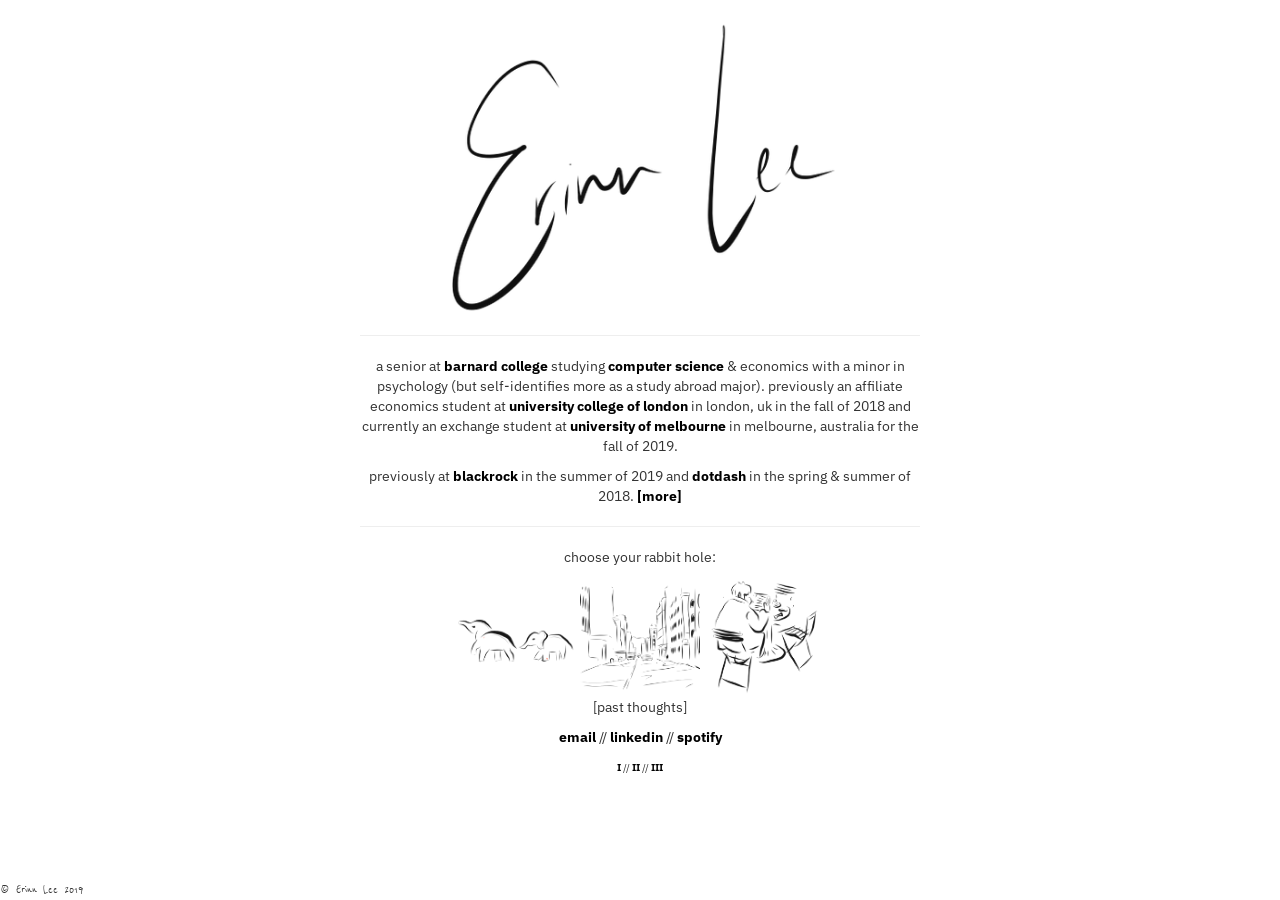
==== index.html @ 2d20b1ae "please work" ====
<!DOCTYPE html>
<html>
<head>
	<title> erinn lee </title>
	<meta name="author" content="Erinn Lee">
	<meta name="viewport" content="width=device-width, initial-scale=1.0">
	<link rel="stylesheet" href="https://maxcdn.bootstrapcdn.com/bootstrap/3.3.7/css/bootstrap.min.css">
	<script src="https://maxcdn.bootstrapcdn.com/bootstrap/3.3.7/js/bootstrap.min.js"></script>
	<meta charset="UTF-8">
	<link href="https://fonts.googleapis.com/css?family=IBM+Plex+Sans:100|Reenie+Beanie&display=swap" rel="stylesheet">
	<link rel="stylesheet" type="text/css" href="css/style.css">
	<link rel="icon" href="img/favicon.ico">
</head>

<body>
	<div class="container">
		<div class="header">
			<img src="img/name.PNG" alt="Erinn Lee" class="responsive">
		</div>
		<div class="main-content">
			<div id="intro-header">
				<h1> <hr> </h1>
			</div>
			<div id="intro-txt">
				<p> a senior at <a href="https://barnard.edu" target="_blank">barnard college</a> studying <a href="https://www.cs.columbia.edu/" target="_blank">computer science </a> & economics with a minor in psychology (but self-identifies more as a study abroad major). previously an affiliate economics student at <a href="https://www.ucl.ac.uk" target="_blank">university college of london </a> in london, uk in the fall of 2018 and currently an exchange student at <a href="https://www.unimelb.edu.au" target="_blank">university of melbourne </a> in melbourne, australia for the fall of 2019.</p>
	    		<p> previously at <a href="https://www.blackrock.com/" target="_blank">blackrock </a>in the summer of 2019 and <a href="https://www.dotdash.com" target="_blank">dotdash</a> in the spring & summer of 2018. 
	    		<a href="about.html">[more]</a> </p>
	    	</div>
				<hr>
			</div>
		<div id="tags">
			<p> choose your rabbit hole: </p>
			<a href="entries/youre-going-to-be-fine.html">
			<img src="img/youre-going-to-be-fine.PNG" style="width:120px;height:120px;"></a>

			<a href="entries/nycspring2019.html">
			<img src="img/nycspring2019.PNG" style="width:120px;height:120px;"></a>

			<!-- <a href="london.html"> 
			<img src="img/london.PNG" style="width:120px;height:120px;"></a>-->

			<!-- <a href="reads.html"> -->
			<img src="img/read.PNG" style="width:120px;height:120px;"></a>
			<p> [past thoughts] </p>
			<div class="social">
				<a href="mailto:erinnlee16@gmail.com">email</a> //
				<a href="https://www.linkedin.com/in/erinn629">linkedin</a> //
				<a href="https://open.spotify.com/playlist/3fh02bOGtXcPa4F0iW5AjP?si=vhn6Dhk4RkO94Leff6svdA"> spotify</a>
			</div>
		<div id="small">
			<br><a href="https://www.instagram.com/p/Bpo4LkSloVP/">I</a> //
			<a href="https://twitter.com/jonnysun/status/1153960241286881280?lang=en">II</a> //
			<a href="https://singularityhub.com/2016/04/05/how-to-think-exponentially-and-better-predict-the-future/">III </a>
		</div>
	</div>

	<div id="footer">
		&copy; Erinn Lee 2019
	</div>
</body>
</html>
---- css/style.css ----
.header {
  text-align:center;
  padding-top: 20px;
}

.responsive {
  width: 100%;
  max-width: 400px;
  height: auto;
}

.main-content {
  padding:0 20px;
  text-align: center;
  width:600px;
  margin: auto;
}

.container {
  display: flex;
  flex-direction: column;
  text-align: center;
  animation: fadein 2s;
  -moz-animation: fadein 2s; /* Firefox */
  -webkit-animation: fadein 2s; /* Safari and Chrome */
  -o-animation: fadein 2s; /* Opera */
}

#intro-header {
  font-family: 'Reenie Beanie', serif;
  /*font-size:1vw;*/
}

#intro-txt {
  font-family: 'IBM Plex Sans', sans-serif;
}

#tags {
  font-family: 'IBM Plex Sans', sans-serif;
  text-align:center;
}

.social {
  font-family: 'IBM Plex Sans', sans-serif;
}

#small {
  font-family: 'IBM Plex Sans', sans-serif;
  font-size: 9.5px;
}

#footer {
  font-family: 'Reenie Beanie', serif;
  position: fixed;
  bottom: 0;
  left: 0;
}

a, a:link, a:visited{
	text-decoration:none;
	color: black;
	font-weight: bold;
}

@media only screen and (max-width:620px) {
  /* For mobile phones: */
  responsive, .main-content {
    width:100%;
  }
}

@keyframes fadein {
    from {
        opacity:0;
    }
    to {
        opacity:1;
    }
}

@-moz-keyframes fadein { /* Firefox */
    from {
        opacity:0;
    }
    to {
        opacity:1;
    }
}

@-webkit-keyframes fadein { /* Safari and Chrome */
    from {
        opacity:0;
    }
    to {
        opacity:1;
    }
}

@-o-keyframes fadein { /* Opera */
    from {
        opacity:0;
    }
    to {
        opacity: 1;
    }
}
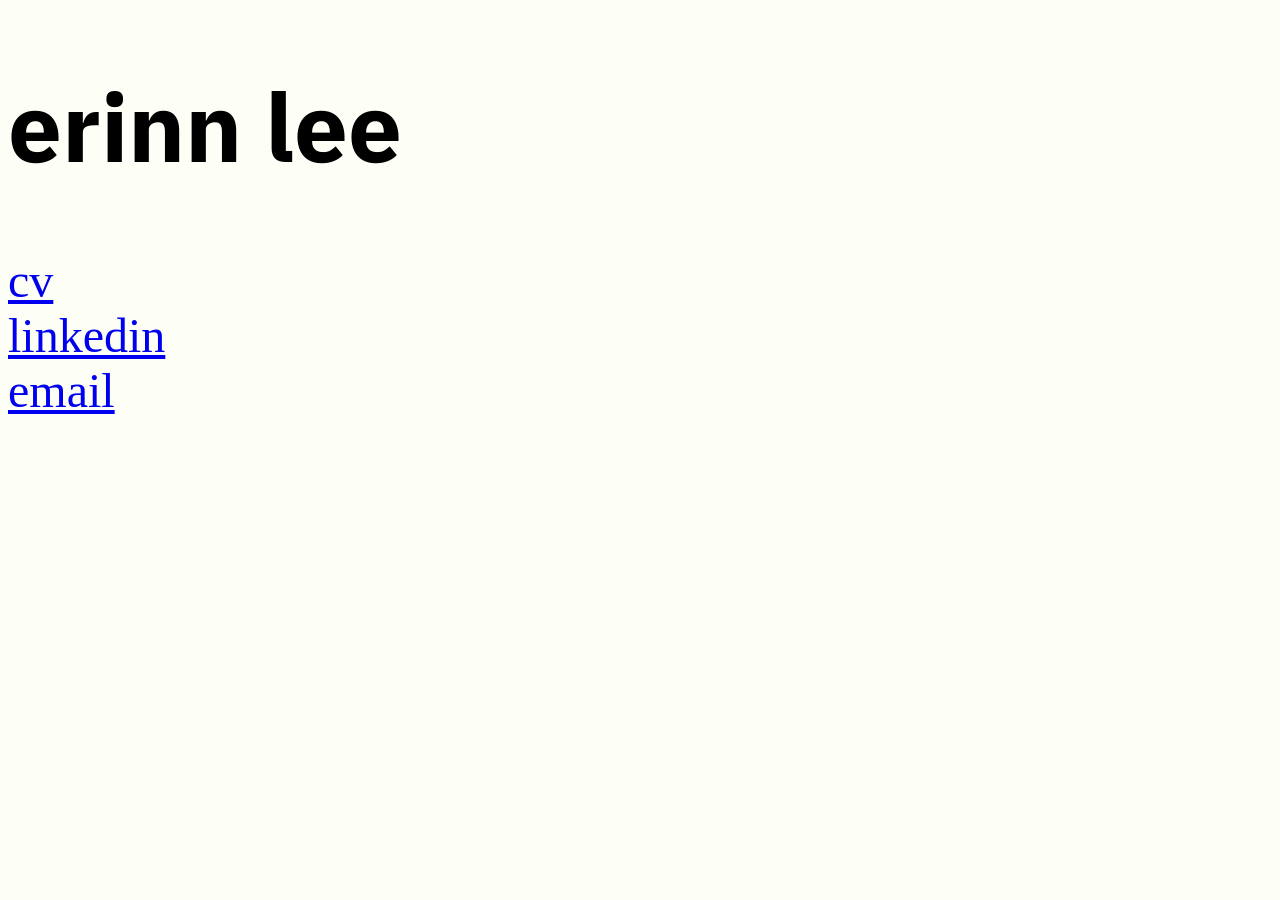
==== commit 4d0ea1e8: "Add files via upload" ====
--- a/index.html
+++ b/index.html
@@ -1,61 +1,26 @@
 <!DOCTYPE html>
 <html>
-<head>
-	<title> erinn lee </title>
-	<meta name="author" content="Erinn Lee">
-	<meta name="viewport" content="width=device-width, initial-scale=1.0">
-	<link rel="stylesheet" href="https://maxcdn.bootstrapcdn.com/bootstrap/3.3.7/css/bootstrap.min.css">
-	<script src="https://maxcdn.bootstrapcdn.com/bootstrap/3.3.7/js/bootstrap.min.js"></script>
-	<meta charset="UTF-8">
-	<link href="https://fonts.googleapis.com/css?family=IBM+Plex+Sans:100|Reenie+Beanie&display=swap" rel="stylesheet">
-	<link rel="stylesheet" type="text/css" href="css/style.css">
-	<link rel="icon" href="img/favicon.ico">
-</head>
 
-<body>
-	<div class="container">
-		<div class="header">
-			<img src="img/name.PNG" alt="Erinn Lee" class="responsive">
-		</div>
-		<div class="main-content">
-			<div id="intro-header">
-				<h1> <hr> </h1>
-			</div>
-			<div id="intro-txt">
-				<p> a senior at <a href="https://barnard.edu" target="_blank">barnard college</a> studying <a href="https://www.cs.columbia.edu/" target="_blank">computer science </a> & economics with a minor in psychology (but self-identifies more as a study abroad major). previously an affiliate economics student at <a href="https://www.ucl.ac.uk" target="_blank">university college of london </a> in london, uk in the fall of 2018 and currently an exchange student at <a href="https://www.unimelb.edu.au" target="_blank">university of melbourne </a> in melbourne, australia for the fall of 2019.</p>
-	    		<p> previously at <a href="https://www.blackrock.com/" target="_blank">blackrock </a>in the summer of 2019 and <a href="https://www.dotdash.com" target="_blank">dotdash</a> in the spring & summer of 2018. 
-	    		<a href="about.html">[more]</a> </p>
-	    	</div>
-				<hr>
-			</div>
-		<div id="tags">
-			<p> choose your rabbit hole: </p>
-			<a href="entries/youre-going-to-be-fine.html">
-			<img src="img/youre-going-to-be-fine.PNG" style="width:120px;height:120px;"></a>
+	<head>
+		<title> erinn lee </title>
+        <link rel="icon" type="/img/erinn.png" href="/images/favicon.ico">
+		<meta charset="UTF-8">
+		<link href="https://fonts.googleapis.com/css?family=IBM+Plex+Sans:100&display=swap" rel="stylesheet">
+		<link rel="stylesheet" type="text/css" href="css/style.css">
+    </head>
+    
+    <body>
+        
+        <div class="center">
+            <h1>erinn lee</h1>
+            <p>
+                <a href="https://bit.ly/3Ipxt0S" target="_blank"> cv </a> 
+                <br>
+                <a href="https://www.linkedin.com/in/erinn629/" target="_blank"> linkedin </a>
+                <br>
+                <a href = "mailto: erinnlee16@gmail.com">email</a>
+            </p>
+        </div>
+    </body>
+</html>
 
-			<a href="entries/nycspring2019.html">
-			<img src="img/nycspring2019.PNG" style="width:120px;height:120px;"></a>
-
-			<!-- <a href="london.html"> 
-			<img src="img/london.PNG" style="width:120px;height:120px;"></a>-->
-
-			<!-- <a href="reads.html"> -->
-			<img src="img/read.PNG" style="width:120px;height:120px;"></a>
-			<p> [past thoughts] </p>
-			<div class="social">
-				<a href="mailto:erinnlee16@gmail.com">email</a> //
-				<a href="https://www.linkedin.com/in/erinn629">linkedin</a> //
-				<a href="https://open.spotify.com/playlist/3fh02bOGtXcPa4F0iW5AjP?si=vhn6Dhk4RkO94Leff6svdA"> spotify</a>
-			</div>
-		<div id="small">
-			<br><a href="https://www.instagram.com/p/Bpo4LkSloVP/">I</a> //
-			<a href="https://twitter.com/jonnysun/status/1153960241286881280?lang=en">II</a> //
-			<a href="https://singularityhub.com/2016/04/05/how-to-think-exponentially-and-better-predict-the-future/">III </a>
-		</div>
-	</div>
-
-	<div id="footer">
-		&copy; Erinn Lee 2019
-	</div>
-</body>
-</html>
--- a/css/style.css
+++ b/css/style.css
@@ -1,106 +1,20 @@
-.header {
-  text-align:center;
-  padding-top: 20px;
+body {	
+    font-family: 'IBM Plex Sans', sans-serif;
+    font-size: 48px;
+    background-color: #FDFFF6;
 }
 
-.responsive {
-  width: 100%;
-  max-width: 400px;
-  height: auto;
+p {
+	font-family: 'Reenie Beanie', serif;
 }
 
-.main-content {
-  padding:0 20px;
-  text-align: center;
-  width:600px;
-  margin: auto;
+.center {
+  margin:auto;
 }
 
-.container {
-  display: flex;
-  flex-direction: column;
-  text-align: center;
-  animation: fadein 2s;
-  -moz-animation: fadein 2s; /* Firefox */
-  -webkit-animation: fadein 2s; /* Safari and Chrome */
-  -o-animation: fadein 2s; /* Opera */
+/* "."" == class */
+.box {
+	flex-direction: column;
 }
 
-#intro-header {
-  font-family: 'Reenie Beanie', serif;
-  /*font-size:1vw;*/
-}
-
-#intro-txt {
-  font-family: 'IBM Plex Sans', sans-serif;
-}
-
-#tags {
-  font-family: 'IBM Plex Sans', sans-serif;
-  text-align:center;
-}
-
-.social {
-  font-family: 'IBM Plex Sans', sans-serif;
-}
-
-#small {
-  font-family: 'IBM Plex Sans', sans-serif;
-  font-size: 9.5px;
-}
-
-#footer {
-  font-family: 'Reenie Beanie', serif;
-  position: fixed;
-  bottom: 0;
-  left: 0;
-}
-
-a, a:link, a:visited{
-	text-decoration:none;
-	color: black;
-	font-weight: bold;
-}
-
-@media only screen and (max-width:620px) {
-  /* For mobile phones: */
-  responsive, .main-content {
-    width:100%;
-  }
-}
-
-@keyframes fadein {
-    from {
-        opacity:0;
-    }
-    to {
-        opacity:1;
-    }
-}
-
-@-moz-keyframes fadein { /* Firefox */
-    from {
-        opacity:0;
-    }
-    to {
-        opacity:1;
-    }
-}
-
-@-webkit-keyframes fadein { /* Safari and Chrome */
-    from {
-        opacity:0;
-    }
-    to {
-        opacity:1;
-    }
-}
-
-@-o-keyframes fadein { /* Opera */
-    from {
-        opacity:0;
-    }
-    to {
-        opacity: 1;
-    }
-}+/* "#"" == id */
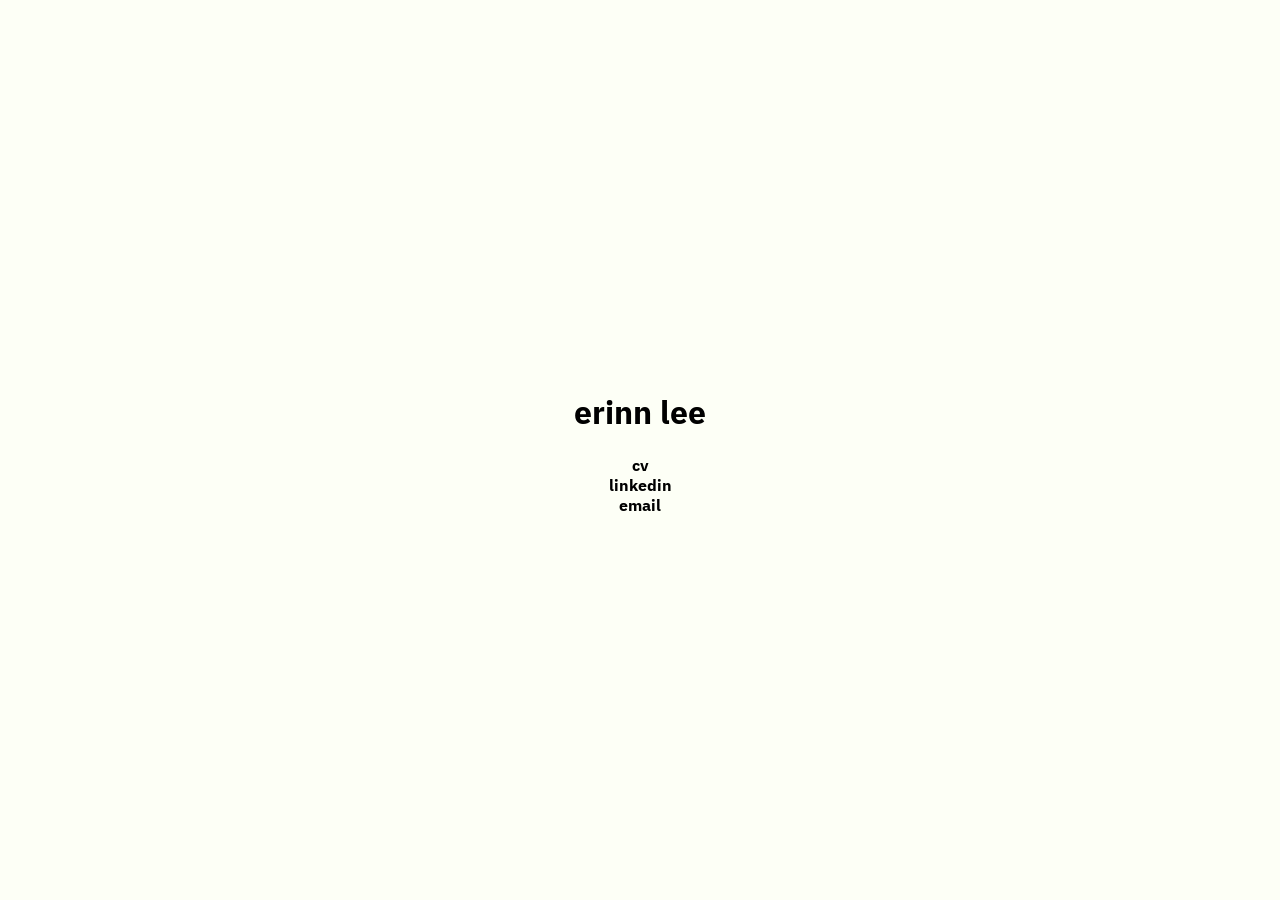
==== commit d3881d89: "This is a new commit for what I originally planned to be amended" ====
--- a/index.html
+++ b/index.html
@@ -10,7 +10,6 @@
     </head>
     
     <body>
-        
         <div class="center">
             <h1>erinn lee</h1>
             <p>
--- a/css/style.css
+++ b/css/style.css
@@ -1,20 +1,21 @@
 body {	
     font-family: 'IBM Plex Sans', sans-serif;
-    font-size: 48px;
     background-color: #FDFFF6;
 }
 
-p {
-	font-family: 'Reenie Beanie', serif;
+a {
+	text-decoration:none;
+	color: black;
+	font-weight: bold;
 }
 
 .center {
-  margin:auto;
-}
-
-/* "."" == class */
-.box {
-	flex-direction: column;
-}
-
-/* "#"" == id */
+    margin: auto;
+    flex: auto;
+    text-align: center;
+    position: fixed;
+    top: 50%;
+    left: 50%;
+    transform: translate(-50%, -50%);
+    flex-direction: column;
+}
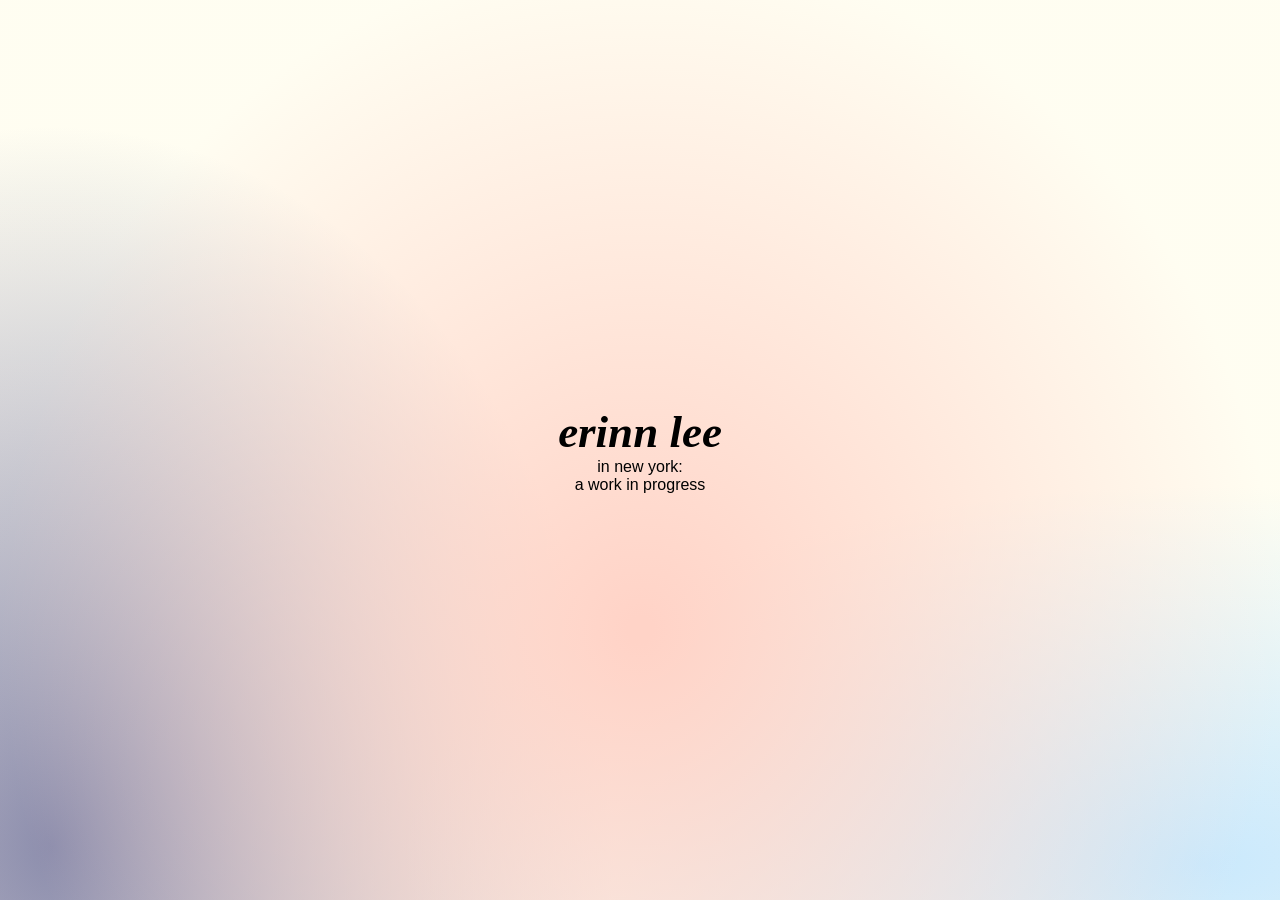
==== commit c9791a20: "rework" ====
--- a/index.html
+++ b/index.html
@@ -1,25 +1,37 @@
 <!DOCTYPE html>
 <html>
+<!--erinn lee, 2022
+
+@jonnysun:
+everything you've ever done was done by a younger, more hopeful you who you no longer are.
+
+everything you aspire to do needs to be done by an older, more experienced you who you aren't yet.
+
+the paradox is that you will feel this way at every point in your entire life.
+
+the paradox is that present you will always feel like the most useless version of you.
+
+the solution is that present you has more experience than past you, and more young hope than future you.
+
+the solution is that you are right where you need to be.
+-->
 
 	<head>
 		<title> erinn lee </title>
-        <link rel="icon" type="/img/erinn.png" href="/images/favicon.ico">
+        <link rel="icon" href="/img/erinn.png" type="image/x-icon">
 		<meta charset="UTF-8">
-		<link href="https://fonts.googleapis.com/css?family=IBM+Plex+Sans:100&display=swap" rel="stylesheet">
+		<link href="https://fonts.googleapis.com/css?family=Lora:400,700|Montserrat:300" rel="stylesheet">
 		<link rel="stylesheet" type="text/css" href="css/style.css">
     </head>
     
     <body>
         <div class="center">
-            <h1>erinn lee</h1>
-            <p>
-                <a href="https://bit.ly/3Ipxt0S" target="_blank"> cv </a> 
-                <br>
-                <a href="https://www.linkedin.com/in/erinn629/" target="_blank"> linkedin </a>
-                <br>
-                <a href = "mailto: erinnlee16@gmail.com">email</a>
-            </p>
+            <h2>erinn lee</h2>
+            <div id='note'> in new york:
+            <br>
+            a work in progress
+            <br>
+            </div>
         </div>
     </body>
-</html>
-
+</html>
--- a/css/style.css
+++ b/css/style.css
@@ -1,12 +1,33 @@
+html {
+  font-size: 26px;
+}
+@media screen and (min-width: 320px) {
+  html {
+    font-size: calc(26px + 6 * ((100vw - 320px) / 680));
+  }
+}
+@media screen and (min-width: 1000px) {
+  html {
+    font-size: 30px;
+  }
+}
+
 body {	
-    font-family: 'IBM Plex Sans', sans-serif;
-    background-color: #FDFFF6;
+    font-family: 'Chivo', sans-serif;
+    font-weight: 300;
+    background: radial-gradient(50% 75.51% at 50% 70%, #FFD3C7 2%, rgba(255, 211, 200, 0.04) 100%),
+    radial-gradient(90% 60% at 94% 96%, #C8EAFF 0%, rgba(230, 245, 255, 0) 70%),
+    radial-gradient(44% 80% at 4% 94%, rgba(107, 110, 154, 0.8) 0%, rgba(225, 225, 234, 0) 100%), #fffff3 !important;
+    background-attachment: fixed !important;
+}
+
+#note {
+    font-size: medium; 
 }
 
 a {
 	text-decoration:none;
 	color: black;
-	font-weight: bold;
 }
 
 .center {
@@ -18,4 +39,11 @@
     left: 50%;
     transform: translate(-50%, -50%);
     flex-direction: column;
+}
+
+h1, h2, h3, h4, h5, h6 {
+ font-family: 'Playfair Display', serif;
+ font-weight: 700;
+ font-style: italic;
+ margin: 0px;
 }
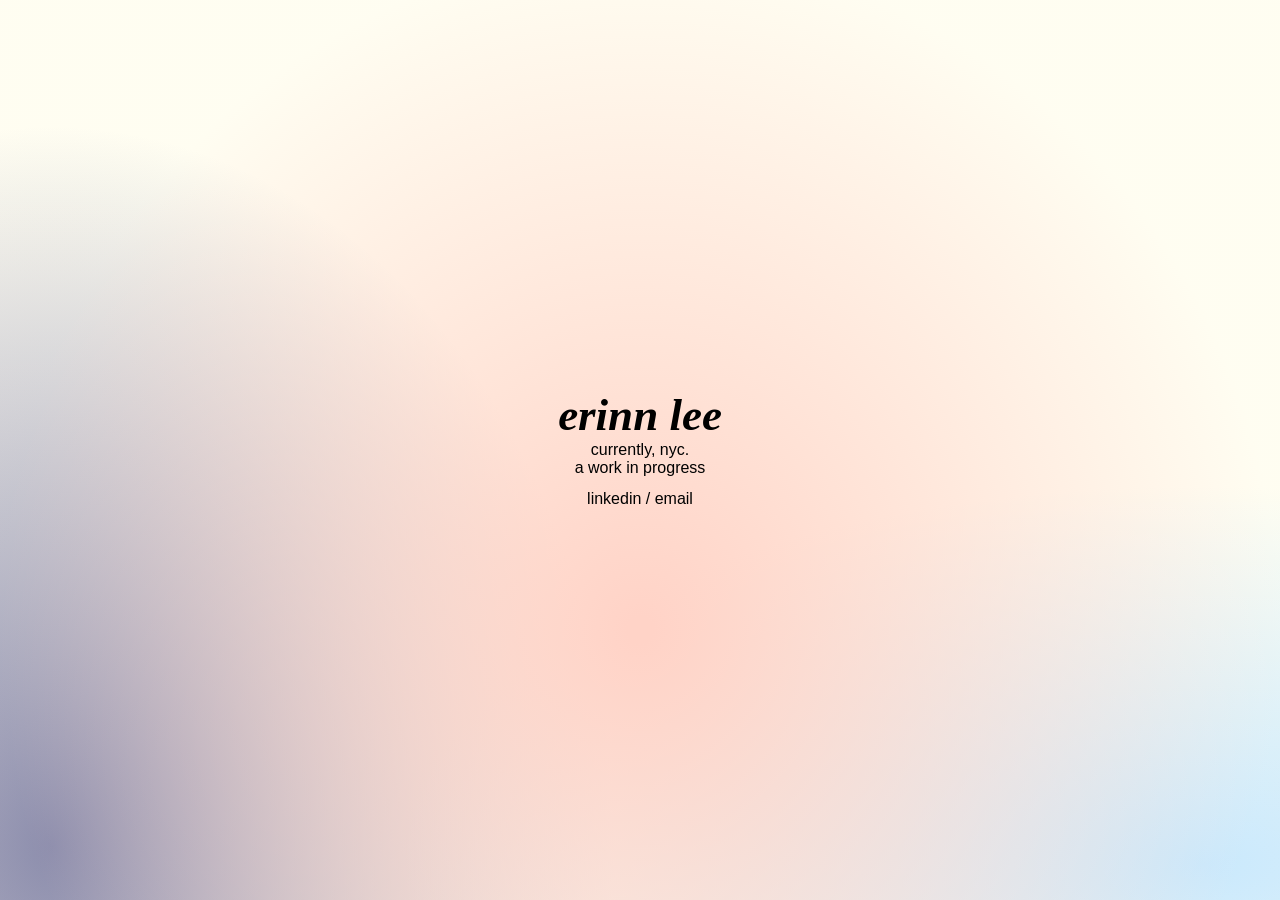
==== commit 1afa7341: "links" ====
--- a/index.html
+++ b/index.html
@@ -27,11 +27,15 @@
     <body>
         <div class="center">
             <h2>erinn lee</h2>
-            <div id='note'> in new york:
+            <div id="note"> currently, nyc.
             <br>
             a work in progress
             <br>
             </div>
+            <a href="https://www.linkedin.com/in/erinn629/" target="_blank"> linkedin / </a>
+            <a href = "mailto: erinnlee16@gmail.com">email</a>
         </div>
+        <script src="https://ajax.googleapis.com/ajax/libs/jquery/2.1.3/jquery.min.js"></script>
+        <script src="/js/index.js"></script>
     </body>
 </html>
--- a/css/style.css
+++ b/css/style.css
@@ -26,6 +26,7 @@
 }
 
 a {
+    font-size: medium; 
 	text-decoration:none;
 	color: black;
 }
@@ -46,4 +47,4 @@
  font-weight: 700;
  font-style: italic;
  margin: 0px;
-}+}
